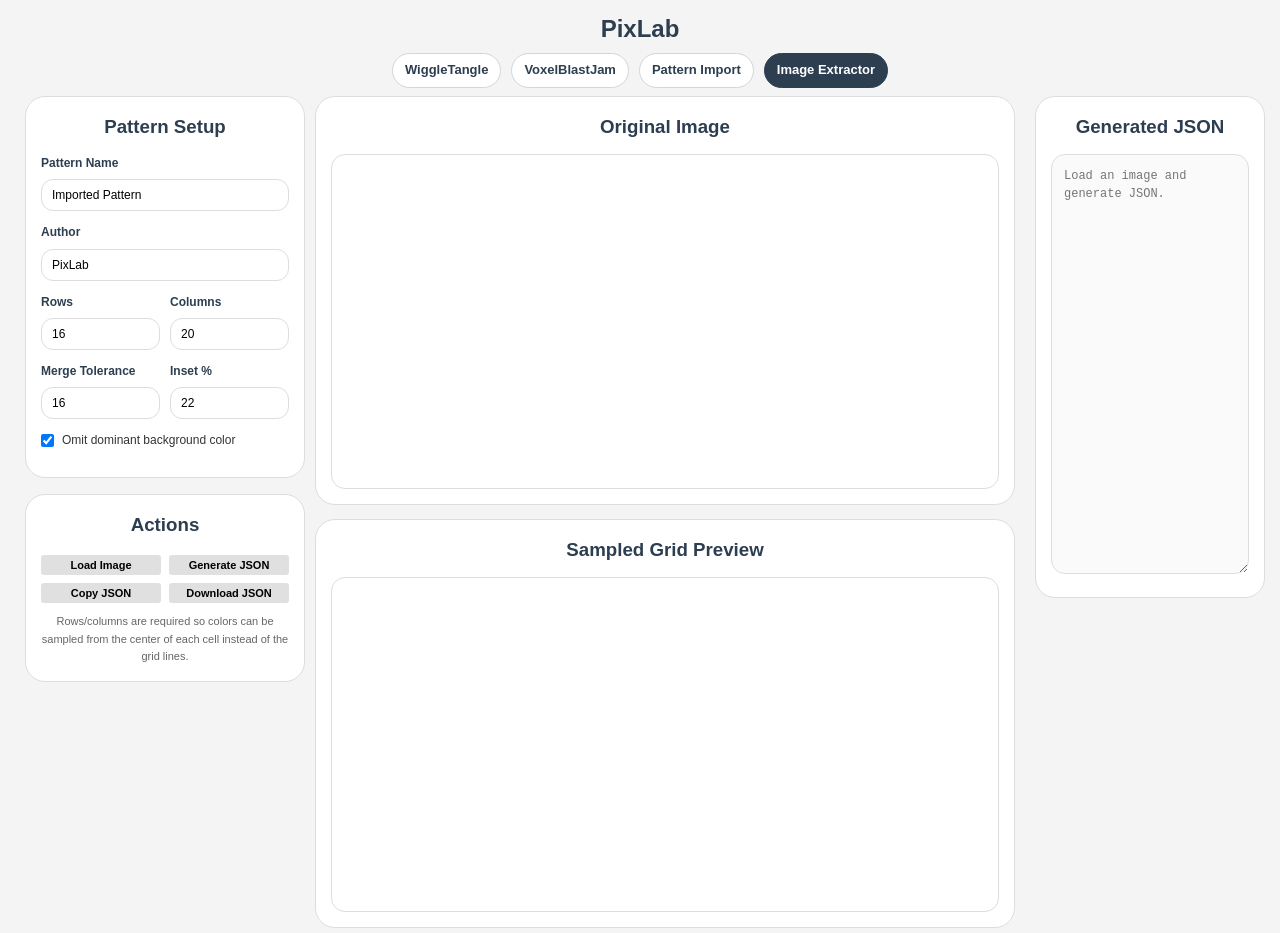
==== image-extractor.html @ 905a2954 "ImageExtractor ve JsonLoader sistemi eklendi" ====
<!DOCTYPE html>
<html lang="en">
<head>
    <meta charset="UTF-8">
    <meta name="viewport" content="width=device-width, initial-scale=1.0">
    <title>PixLab - Image Extractor</title>
    <link rel="stylesheet" href="css/styles.css">
</head>
<body>
    <div class="app-container">
        <header>
            <h1>PixLab</h1>
            <nav class="page-nav">
                <a class="page-link" href="index.html">WiggleTangle</a>
                <a class="page-link" href="voxelblastjam.html">VoxelBlastJam</a>
                <a class="page-link" href="pattern-import.html">Pattern Import</a>
                <a class="page-link is-active" href="image-extractor.html">Image Extractor</a>
            </nav>
        </header>

        <div class="main-content">
            <div class="left-panel">
                <div class="extractor-panel">
                    <h3>Pattern Setup</h3>
                    <div class="extractor-field">
                        <label for="patternNameInput">Pattern Name</label>
                        <input id="patternNameInput" type="text" value="Imported Pattern">
                    </div>
                    <div class="extractor-field">
                        <label for="patternAuthorInput">Author</label>
                        <input id="patternAuthorInput" type="text" value="PixLab">
                    </div>
                    <div class="extractor-grid">
                        <div class="extractor-field">
                            <label for="rowsInput">Rows</label>
                            <input id="rowsInput" type="number" min="1" value="16">
                        </div>
                        <div class="extractor-field">
                            <label for="colsInput">Columns</label>
                            <input id="colsInput" type="number" min="1" value="20">
                        </div>
                    </div>
                    <div class="extractor-grid">
                        <div class="extractor-field">
                            <label for="toleranceInput">Merge Tolerance</label>
                            <input id="toleranceInput" type="number" min="0" max="255" value="16">
                        </div>
                        <div class="extractor-field">
                            <label for="sampleInsetInput">Inset %</label>
                            <input id="sampleInsetInput" type="number" min="0" max="45" value="22">
                        </div>
                    </div>
                    <label class="extractor-toggle">
                        <input id="omitBackgroundInput" type="checkbox" checked>
                        <span>Omit dominant background color</span>
                    </label>
                </div>

                <div class="action-panel">
                    <h3>Actions</h3>
                    <div class="extractor-actions">
                        <button id="loadExtractorImage" type="button">Load Image</button>
                        <button id="generateJson" type="button">Generate JSON</button>
                        <button id="copyJson" type="button">Copy JSON</button>
                        <button id="downloadJson" type="button">Download JSON</button>
                    </div>
                    <input id="extractorImageInput" type="file" accept="image/*" style="display: none;">
                    <div class="extractor-note">
                        Rows/columns are required so colors can be sampled from the center of each cell instead of the grid lines.
                    </div>
                </div>
            </div>

            <div class="middle-panel">
                <div class="preview-stack">
                    <div class="preview-card">
                        <h3>Original Image</h3>
                        <canvas id="sourcePreview" class="preview-canvas"></canvas>
                    </div>
                    <div class="preview-card">
                        <h3>Sampled Grid Preview</h3>
                        <canvas id="patternPreview" class="preview-canvas pixelated"></canvas>
                    </div>
                </div>
            </div>

            <div class="right-panel">
                <div class="extractor-panel">
                    <h3>Generated JSON</h3>
                    <textarea id="jsonOutput" spellcheck="false" placeholder="Load an image and generate JSON."></textarea>
                </div>
            </div>
        </div>
    </div>

    <script src="js/colorUtils.js"></script>
    <script src="js/imageExtractor.js"></script>
</body>
</html>
---- css/styles.css ----
/* Main Styles for Bead Color Changer Web App */

* {
    box-sizing: border-box;
    margin: 0;
    padding: 0;
}

body {
    font-family: 'Arial', sans-serif;
    line-height: 1.6;
    color: #333;
    background-color: #f4f4f4;
}

.app-container {
    max-width: 1500px;
    margin: 0 auto;
    padding: 5px;
}

header {
    text-align: center;
    margin-bottom: 5px;
}

.page-nav {
    display: flex;
    justify-content: center;
    gap: 10px;
    margin-bottom: 8px;
}

.page-link {
    display: inline-block;
    padding: 6px 12px;
    border-radius: 999px;
    border: 1px solid #cfd6dd;
    background-color: #ffffff;
    color: #2c3e50;
    text-decoration: none;
    font-size: 13px;
    font-weight: bold;
}

.page-link.is-active {
    background-color: #2c3e50;
    border-color: #2c3e50;
    color: #ffffff;
}

h1 {
    color: #2c3e50;
    font-size: 1.5em;
    margin: 5px 0;
}

.main-content {
    display: flex;
    gap: 10px;
    flex-wrap: nowrap;
    justify-content: space-between;
}

.left-panel {
    flex: 1;
    min-width: 300px;
    max-width: 350px;
    padding-left: 10px;
    display: flex;
    flex-direction: column;
    gap: 16px;
}

.middle-panel {
    flex: 3;
    min-width: 0;
}

.right-panel {
    flex: 1;
    min-width: 250px;
    max-width: 300px;
    padding-right: 10px;
}

.grid-container {
    background-color: white;
    border: 1px solid #ddd;
    border-radius: 5px;
    overflow: auto;
    margin-bottom: 3px;
    max-height: 95vh;
    width: 100%;
}

#gemGrid {
    display: block;
    background-color: white;
    cursor: pointer;
}

.grid-controls {
    display: grid;
    grid-template-columns: repeat(2, minmax(0, 1fr));
    gap: 8px;
    width: 100%;
}

button {
    padding: 4px 8px;
    background-color: #e0e0e0;
    border: none;
    border-radius: 3px;
    cursor: pointer;
    font-weight: bold;
    transition: background-color 0.3s;
    font-size: 11px;
}

button:hover {
    background-color: #d0d0d0;
}

.color-palette {
    background-color: white;
    border: 1px solid #ddd;
    border-radius: 20px;
    padding: 15px;
    margin-right: 10px;
    margin-bottom: 20px;
}

.color-palette h3 {
    margin-bottom: 10px;
    color: #2c3e50;
}

.selected-color-display {
    display: flex;
    align-items: center;
    margin-bottom: 15px;
    padding: 8px;
    background-color: #f5f5f5;
    border: 1px solid #ddd;
    border-radius: 20px;
}

.selected-color-preview {
    width: 36px;
    height: 36px;
    border-radius: 50%;
    border: 1px solid #888;
    margin-right: 10px;
    background-color: #FFFFFF;
    box-shadow: 0 1px 3px rgba(0,0,0,0.2);
}

.selected-color-hex {
    font-family: monospace;
    font-size: 14px;
    font-weight: bold;
    cursor: pointer;
    padding: 4px 12px;
    border-radius: 15px;
    transition: background-color 0.2s;
    text-align: center;
}

.selected-color-hex:hover {
    background-color: #e0e0e0;
}

.selected-color-hex.copied {
    background-color: #d4edda;
    color: #155724;
}

.app-toast {
    position: fixed;
    left: 50%;
    bottom: 24px;
    transform: translateX(-50%) translateY(10px);
    padding: 10px 16px;
    border-radius: 999px;
    background-color: rgba(44, 62, 80, 0.94);
    color: #ffffff;
    font-size: 13px;
    font-weight: bold;
    box-shadow: 0 10px 24px rgba(0, 0, 0, 0.18);
    opacity: 0;
    transition: opacity 0.2s ease, transform 0.2s ease;
    z-index: 1200;
    pointer-events: none;
}

.app-toast.is-visible {
    opacity: 1;
    transform: translateX(-50%) translateY(0);
}

#colorPaletteContainer {
    display: flex;
    flex-direction: column;
    gap: 8px;
}

.palette-columns {
    display: grid;
    grid-template-columns: minmax(0, 1fr) minmax(0, 1fr);
    gap: 10px;
    align-items: start;
}

.palette-column {
    min-width: 0;
}

.palette-column-title {
    margin-bottom: 8px;
    font-size: 11px;
    font-weight: bold;
    text-transform: uppercase;
    letter-spacing: 0.04em;
    color: #5d6d7e;
}

.palette-column-list {
    display: flex;
    flex-direction: column;
    gap: 8px;
}

.palette-empty {
    padding: 10px 8px;
    border: 1px dashed #d7d7d7;
    border-radius: 12px;
    background-color: #fafafa;
    color: #777;
    font-size: 11px;
    text-align: center;
}

.color-item {
    display: flex;
    align-items: center;
    gap: 4px;
    margin-bottom: 4px;
    min-width: 0;
}

.color-ball {
    width: 32px;
    height: 32px;
    border-radius: 50%;
    border: 1px solid #888;
    cursor: pointer;
    box-shadow: 0 1px 3px rgba(0,0,0,0.2);
}

.color-ball.is-locked {
    cursor: default;
}

.color-hex {
    width: 52px;
    padding: 2px 4px;
    border: 1px solid #ddd;
    border-radius: 10px;
    font-size: 9px;
    font-family: monospace;
    text-align: center;
    white-space: nowrap;
    overflow: hidden;
    text-overflow: ellipsis;
}

.color-hex.is-readonly {
    background-color: #f5f5f5;
    color: #555;
    cursor: default;
}

.apply-button {
    font-size: 9px;
    padding: 2px 4px;
    min-width: 28px;
    border-radius: 8px;
}

.palette-controls {
    display: flex;
    justify-content: flex-end;
    gap: 8px;
    margin-top: 10px;
}

.small-button {
    font-size: 11px;
    padding: 4px 8px;
}

.color-count-controls {
    background-color: white;
    border: 1px solid #ddd;
    border-radius: 20px;
    padding: 15px;
    margin-top: 15px;
    margin-left: 10px;
}

.action-panel {
    background-color: white;
    border: 1px solid #ddd;
    border-radius: 20px;
    padding: 15px;
    margin-left: 10px;
}

.action-panel h3 {
    margin-bottom: 15px;
    color: #2c3e50;
    text-align: center;
}

.pattern-info-panel {
    background-color: white;
    border: 1px solid #ddd;
    border-radius: 20px;
    padding: 15px;
    margin-left: 10px;
}

.pattern-info-panel h3 {
    margin-bottom: 12px;
    color: #2c3e50;
    text-align: center;
}

.info-list {
    display: flex;
    flex-direction: column;
    gap: 10px;
}

.info-row {
    display: flex;
    justify-content: space-between;
    gap: 12px;
    font-size: 12px;
}

.info-row strong {
    color: #2c3e50;
}

.info-row span:last-child {
    text-align: right;
    word-break: break-word;
}

.extractor-panel {
    background-color: white;
    border: 1px solid #ddd;
    border-radius: 20px;
    padding: 15px;
    margin-left: 10px;
}

.extractor-panel h3 {
    margin-bottom: 12px;
    color: #2c3e50;
    text-align: center;
}

.extractor-panel textarea {
    width: 100%;
    min-height: 420px;
    resize: vertical;
    padding: 12px;
    border: 1px solid #ddd;
    border-radius: 14px;
    font-family: monospace;
    font-size: 12px;
    line-height: 1.5;
    background-color: #fafafa;
}

.extractor-actions {
    display: grid;
    grid-template-columns: repeat(2, minmax(0, 1fr));
    gap: 8px;
}

.extractor-field {
    margin-bottom: 12px;
}

.extractor-field label {
    display: block;
    margin-bottom: 6px;
    font-size: 12px;
    font-weight: bold;
    color: #2c3e50;
}

.extractor-field input[type="text"],
.extractor-field input[type="number"] {
    width: 100%;
    padding: 8px 10px;
    border: 1px solid #ddd;
    border-radius: 12px;
    background-color: #fff;
    font-size: 12px;
}

.extractor-grid {
    display: grid;
    grid-template-columns: repeat(2, minmax(0, 1fr));
    gap: 10px;
}

.extractor-toggle {
    display: flex;
    align-items: center;
    gap: 8px;
    margin-bottom: 12px;
    font-size: 12px;
}

.preview-stack {
    display: flex;
    flex-direction: column;
    gap: 14px;
}

.preview-card {
    background-color: white;
    border: 1px solid #ddd;
    border-radius: 20px;
    padding: 15px;
}

.preview-card h3 {
    margin-bottom: 12px;
    color: #2c3e50;
    text-align: center;
}

.preview-canvas {
    display: block;
    width: 100%;
    border: 1px solid #ddd;
    border-radius: 14px;
    background-color: #fff;
}

.preview-canvas.pixelated {
    image-rendering: pixelated;
}

.extractor-note {
    margin-top: 10px;
    font-size: 11px;
    color: #666;
    text-align: center;
}

.color-count-controls h3 {
    margin-bottom: 15px;
    color: #2c3e50;
    text-align: center;
}

.control-group {
    margin-bottom: 10px;
    display: flex;
    align-items: center;
}

.grid-size-group {
    gap: 8px;
    flex-wrap: wrap;
}

.grid-size-group label {
    min-width: auto;
    margin-right: 0;
}

#gridSizeSelect {
    padding: 4px 8px;
    border: 1px solid #ddd;
    border-radius: 10px;
    background-color: #fff;
    font-size: 12px;
}

#applyGridSize {
    padding: 4px 10px;
}

.history-controls {
    display: flex;
    justify-content: space-between;
    margin-top: 15px;
}

.action-button {
    padding: 6px 12px;
    background-color: #e0e0e0;
    border: none;
    border-radius: 15px;
    cursor: pointer;
    font-weight: bold;
    margin-top: 10px;
    width: 100%;
}

.grid-controls button {
    width: 100%;
}

.action-button:hover {
    background-color: #d0d0d0;
}

#undoButton, #redoButton {
    width: 48%;
    font-size: 14px;
}

.control-group label {
    font-weight: bold;
    margin-right: 10px;
    min-width: 90px;
}

.color-count {
    font-weight: bold;
    color: blue;
}

#targetColorCount {
    width: 60px;
    padding: 4px;
    margin-right: 10px;
}

/* Modal Styles */
.modal {
    display: none;
    position: fixed;
    z-index: 1000;
    left: 0;
    top: 0;
    width: 100%;
    height: 100%;
    background-color: rgba(0, 0, 0, 0.5);
}

.modal-content {
    background-color: #fefefe;
    margin: 10% auto;
    padding: 20px;
    border-radius: 8px;
    width: 450px;
    max-width: 90%;
}

.close-button {
    color: #aaa;
    float: right;
    font-size: 28px;
    font-weight: bold;
    cursor: pointer;
}

.close-button:hover {
    color: black;
}

.color-wheel-container {
    display: flex;
    justify-content: center;
    margin: 15px 0;
}

#colorWheel {
    border: 1px solid #ddd;
    border-radius: 50%;
    cursor: crosshair;
}

.color-preview {
    display: flex;
    justify-content: space-between;
    margin: 15px 0;
}

.preview-group {
    display: flex;
    align-items: center;
    gap: 10px;
}

#colorPreview {
    width: 50px;
    height: 50px;
    border: 1px solid #888;
    border-radius: 4px;
}

@media (max-width: 1100px) {
    .main-content {
        flex-wrap: wrap;
    }

    .left-panel,
    .middle-panel,
    .right-panel {
        max-width: none;
        width: 100%;
        min-width: 0;
    }
}

@media (max-width: 640px) {
    .grid-controls {
        grid-template-columns: 1fr;
    }

    .extractor-actions,
    .extractor-grid {
        grid-template-columns: 1fr;
    }

    .action-panel,
    .color-count-controls,
    .pattern-info-panel,
    .extractor-panel {
        margin-left: 0;
    }

    .left-panel {
        padding-left: 0;
    }

    .right-panel {
        padding-right: 0;
    }
}

#hexInput {
    padding: 8px;
    width: 100px;
    text-align: center;
    font-family: monospace;
}

.modal-buttons {
    display: flex;
    justify-content: center;
    gap: 15px;
    margin-top: 20px;
}

.modal-buttons button {
    padding: 10px 20px;
    font-size: 14px;
}

#saveColor {
    background-color: #4CAF50;
    color: white;
}

#cancelColor {
    background-color: #f44336;
    color: white;
}

/* Selection styles */
.selected-cell {
    stroke: #4CAF50;
    stroke-width: 2px;
}
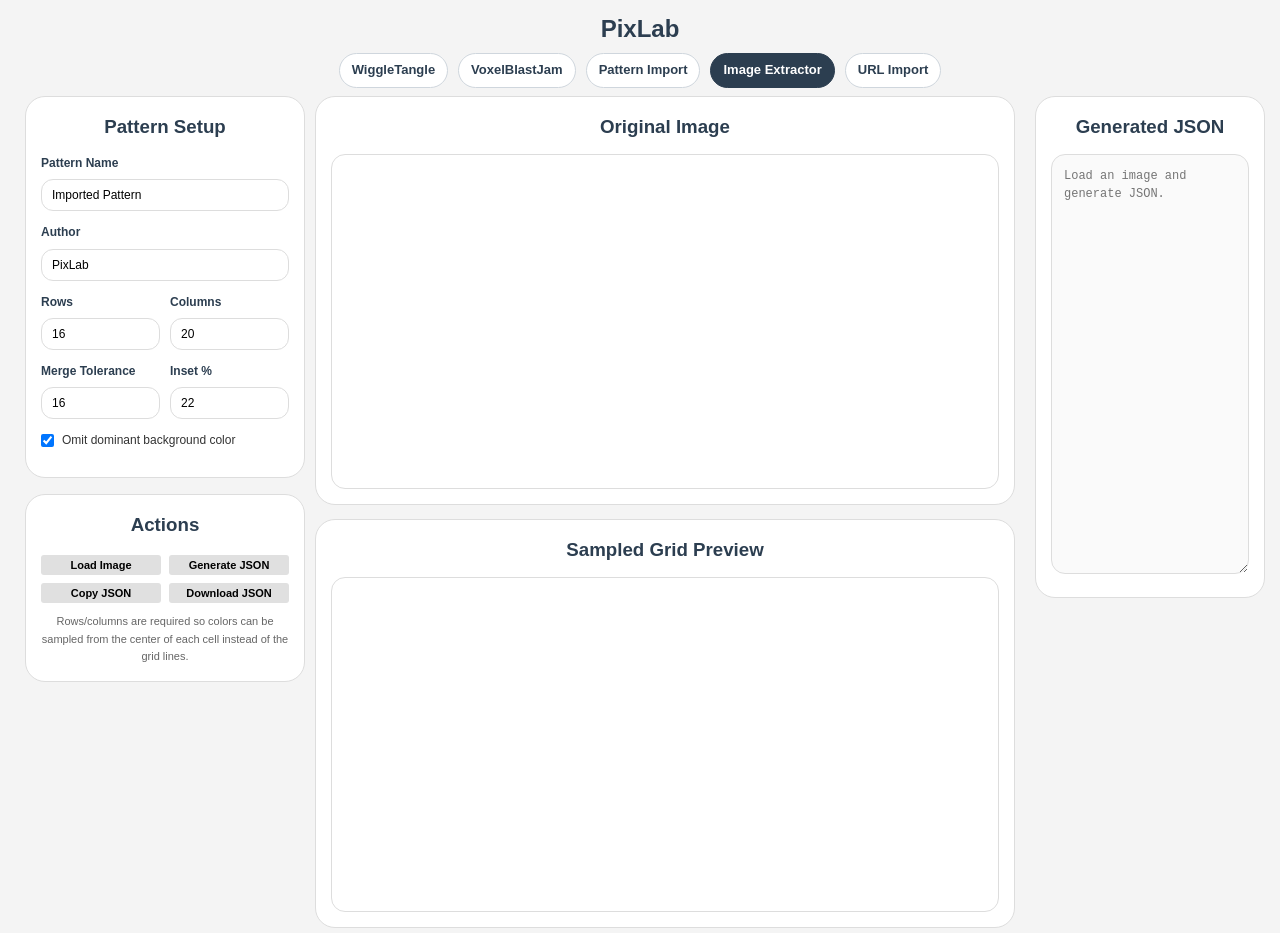
==== commit 4f1b0a9f: "feat: add URL Import page HTML and update nav links" ====
--- a/image-extractor.html
+++ b/image-extractor.html
@@ -15,6 +15,7 @@
                 <a class="page-link" href="voxelblastjam.html">VoxelBlastJam</a>
                 <a class="page-link" href="pattern-import.html">Pattern Import</a>
                 <a class="page-link is-active" href="image-extractor.html">Image Extractor</a>
+                <a class="page-link" href="url-import.html">URL Import</a>
             </nav>
         </header>
 
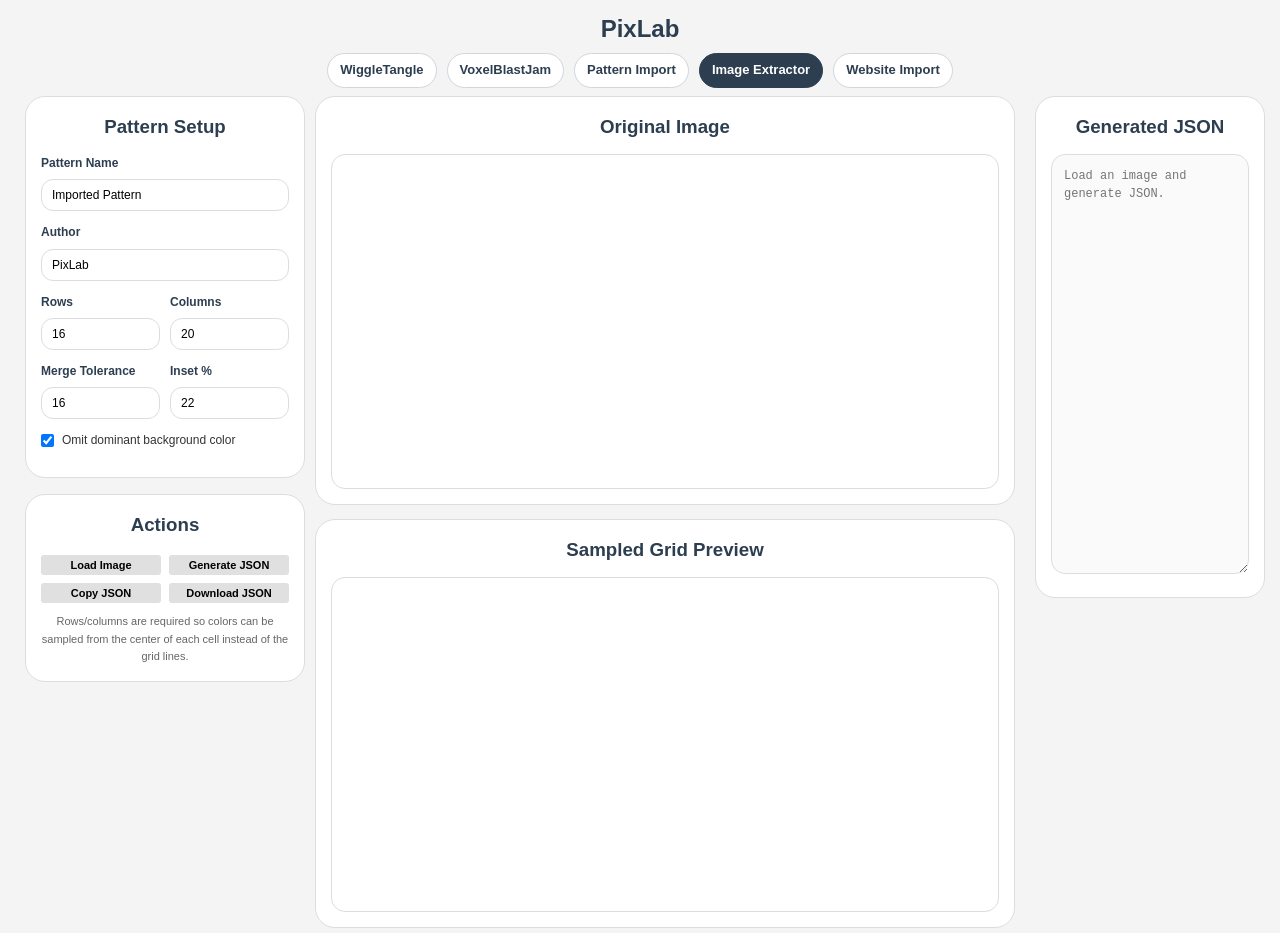
==== commit 7ed03ee3: "Websitesinden resmi ve boyutlarini otomatik olarak alip, vbj paleti uygulanip json export verecek se" ====
--- a/image-extractor.html
+++ b/image-extractor.html
@@ -15,7 +15,7 @@
                 <a class="page-link" href="voxelblastjam.html">VoxelBlastJam</a>
                 <a class="page-link" href="pattern-import.html">Pattern Import</a>
                 <a class="page-link is-active" href="image-extractor.html">Image Extractor</a>
-                <a class="page-link" href="url-import.html">URL Import</a>
+                <a class="page-link" href="website-import.html">Website Import</a>
             </nav>
         </header>
 
--- a/css/styles.css
+++ b/css/styles.css
@@ -414,6 +414,12 @@
     font-size: 12px;
 }
 
+.extractor-field input[readonly] {
+    background-color: #f5f5f5;
+    color: #555;
+    cursor: default;
+}
+
 .extractor-grid {
     display: grid;
     grid-template-columns: repeat(2, minmax(0, 1fr));
@@ -464,6 +470,51 @@
     font-size: 11px;
     color: #666;
     text-align: center;
+}
+
+.extractor-note code {
+    padding: 1px 5px;
+    border-radius: 999px;
+    background-color: #eef2f6;
+    font-family: monospace;
+    font-size: 11px;
+}
+
+.single-row-actions {
+    grid-template-columns: repeat(2, minmax(0, 1fr));
+}
+
+.website-status {
+    margin-top: 12px;
+    padding: 10px 12px;
+    border-radius: 14px;
+    background-color: #f3f6f8;
+    color: #405261;
+    font-size: 11px;
+    line-height: 1.5;
+    word-break: break-word;
+}
+
+.website-status.is-error {
+    background-color: #fff1f0;
+    color: #9d2b22;
+}
+
+.bookmarklet-link {
+    display: block;
+    margin-top: 12px;
+    padding: 10px 14px;
+    border-radius: 14px;
+    background-color: #2c3e50;
+    color: #ffffff;
+    text-align: center;
+    text-decoration: none;
+    font-size: 12px;
+    font-weight: bold;
+}
+
+.bookmarklet-link:hover {
+    background-color: #1f2d3a;
 }
 
 .color-count-controls h3 {
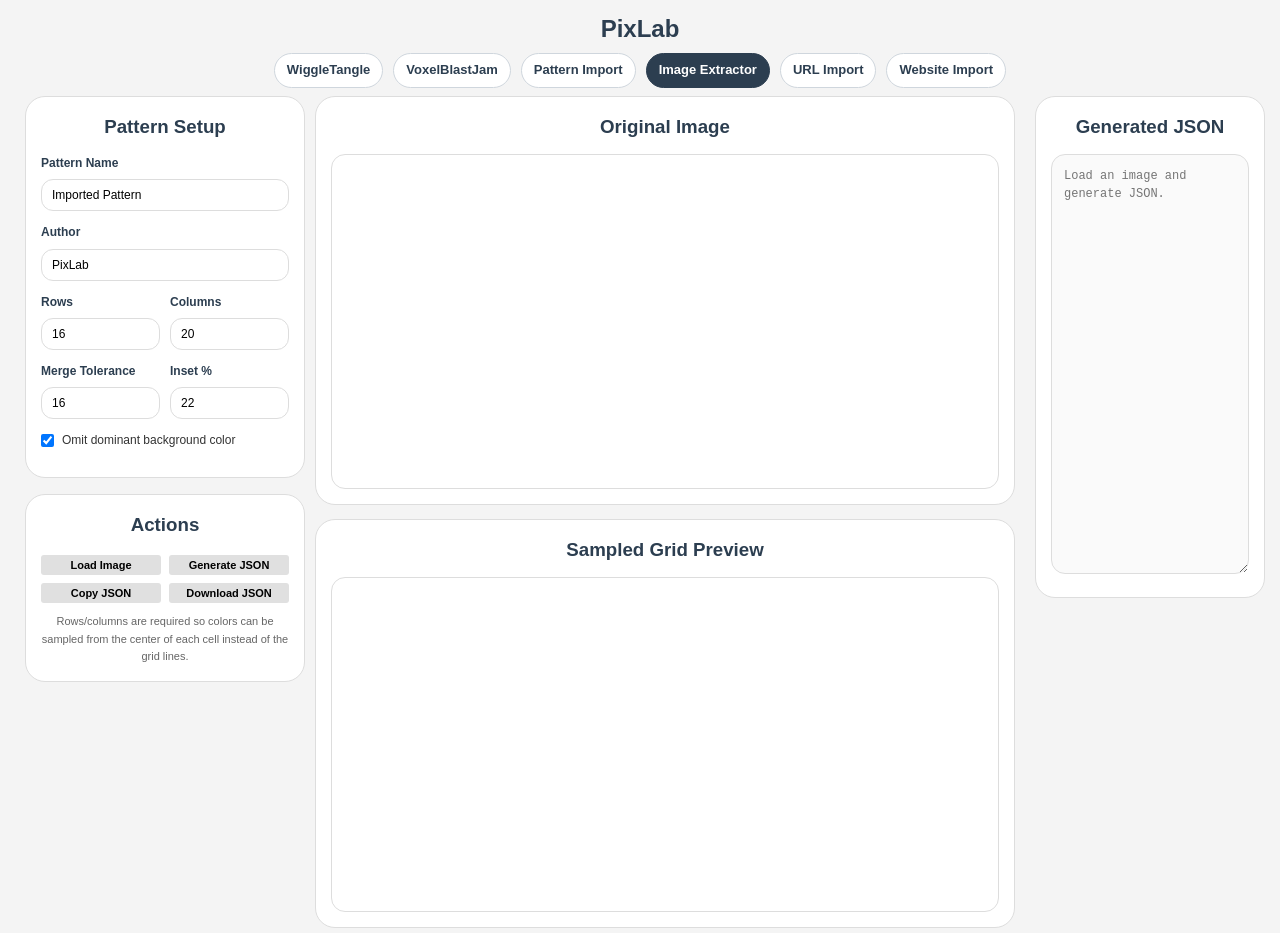
==== commit 43de5c67: "Merge remote-tracking branch 'origin/WebsiteImport' into feature/url-import-fetched-preview # Confli" ====
--- a/image-extractor.html
+++ b/image-extractor.html
@@ -15,6 +15,7 @@
                 <a class="page-link" href="voxelblastjam.html">VoxelBlastJam</a>
                 <a class="page-link" href="pattern-import.html">Pattern Import</a>
                 <a class="page-link is-active" href="image-extractor.html">Image Extractor</a>
+                <a class="page-link" href="url-import.html">URL Import</a>
                 <a class="page-link" href="website-import.html">Website Import</a>
             </nav>
         </header>
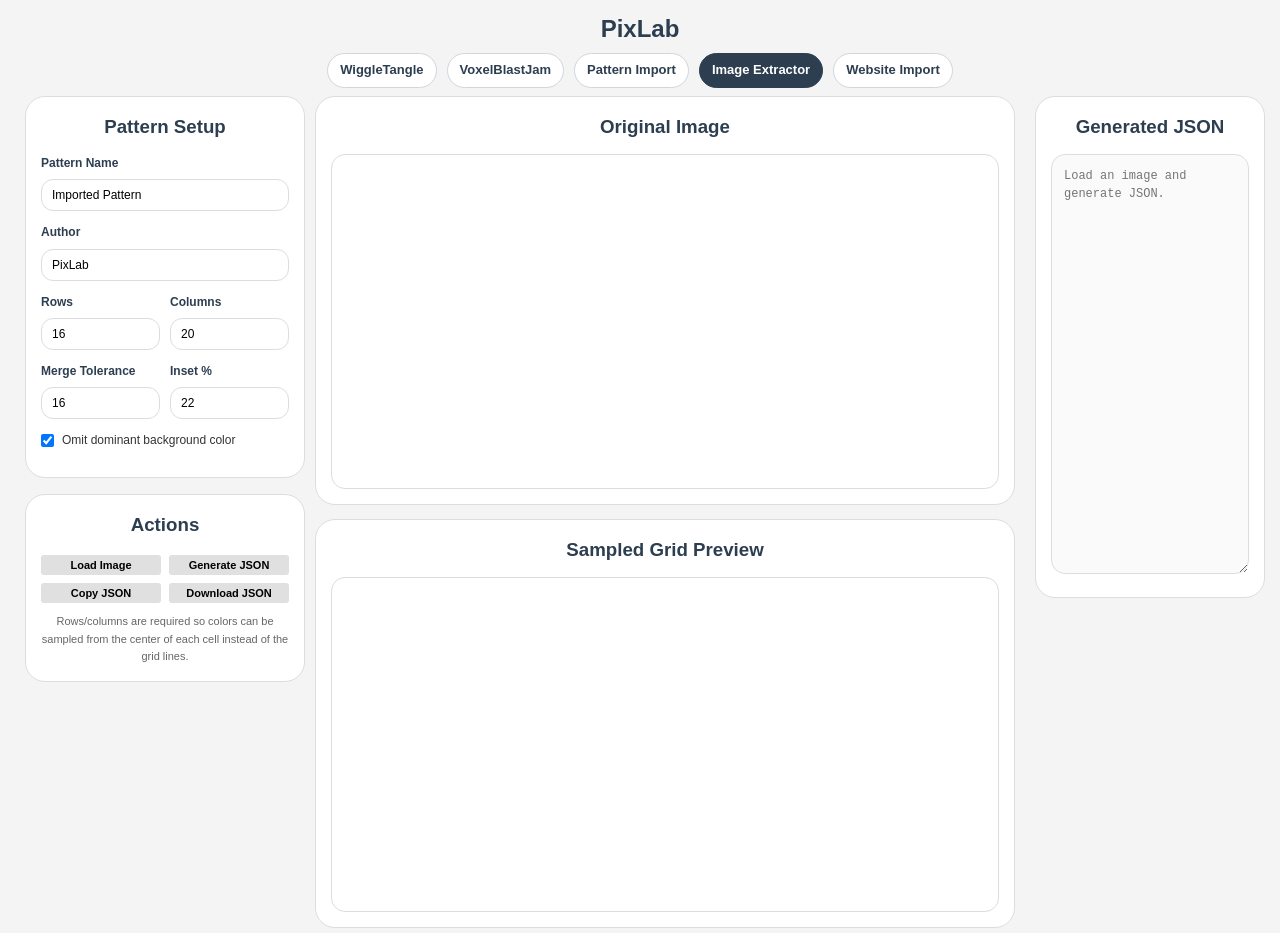
==== commit 877fda71: "chore: remove URL import from navigation" ====
--- a/image-extractor.html
+++ b/image-extractor.html
@@ -15,7 +15,6 @@
                 <a class="page-link" href="voxelblastjam.html">VoxelBlastJam</a>
                 <a class="page-link" href="pattern-import.html">Pattern Import</a>
                 <a class="page-link is-active" href="image-extractor.html">Image Extractor</a>
-                <a class="page-link" href="url-import.html">URL Import</a>
                 <a class="page-link" href="website-import.html">Website Import</a>
             </nav>
         </header>
